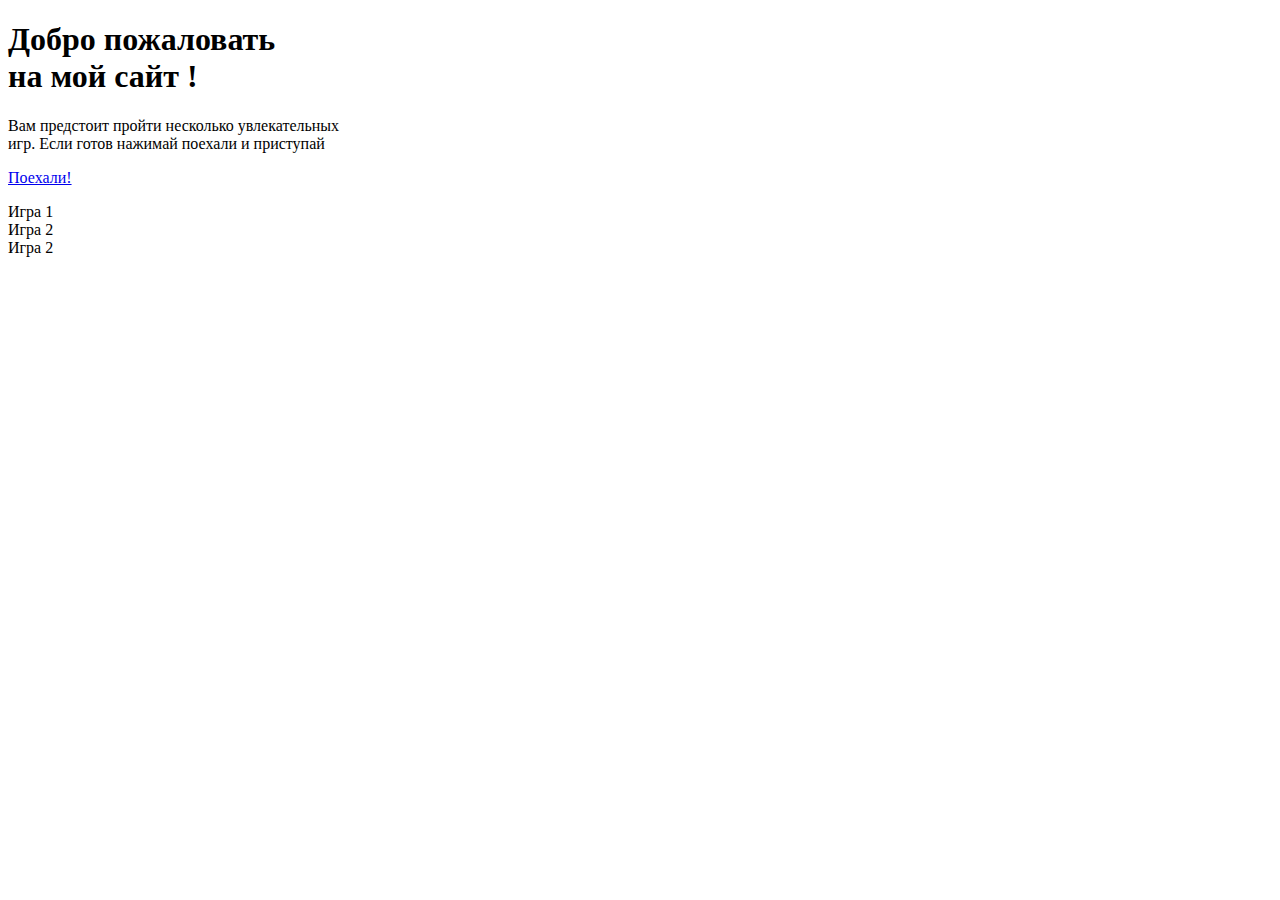
==== Homework1/index.html @ 0d941d4c "new file:   Homework1/hw-3.js 	modified:   Homework1/index.html" ====
<!DOCTYPE html>
<html lang="en">

<head>
    <meta charset="UTF-8">
    <meta http-equiv="X-UA-Compatible" content="IE=edge">
    <meta name="viewport" content="width=device-width, initial-scale=1.0">
    <title>Document</title>
    <link rel="stylesheet" href="style.css">
    <link rel="preconnect" href="https://fonts.googleapis.com">
    <link rel="preconnect" href="https://fonts.gstatic.com" crossorigin>
    <link href="https://fonts.googleapis.com/css2?family=Montserrat:wght@400;500;600&display=swap" rel="stylesheet">
</head>

<body>
    <section class="center top">
        <div class="top__heading-box">
            <h1 class="top__heading">Добро пожаловать<br>на мой сайт !</h1>
            <p class="top__description">Вам предстоит пройти несколько увлекательных<br>игр. Если готов нажимай <span
                    class="top__description_bold">поехали</span> и <span class="top__description_bold">приступай</span>
            </p>
            <a class="top__button" href="#"><p class="top__button-text">Поехали!</p></a>
        </div>
    </section>
    <section class="center games">
        <div class="games__games-box">
            <div class="games__icon games__icon_1">Игра 1</div>
            <div class="games__icon games__icon_2">Игра 2</div>
            <div class="games__icon games__icon_3">Игра 2</div>
        </div>
    </section>
    <!-- <script src="hw-1.js"></script> -->
    <!-- <script src="hw-2.js"></script>  -->
    <script src="hw-3.js"></script>
</body>

</html>
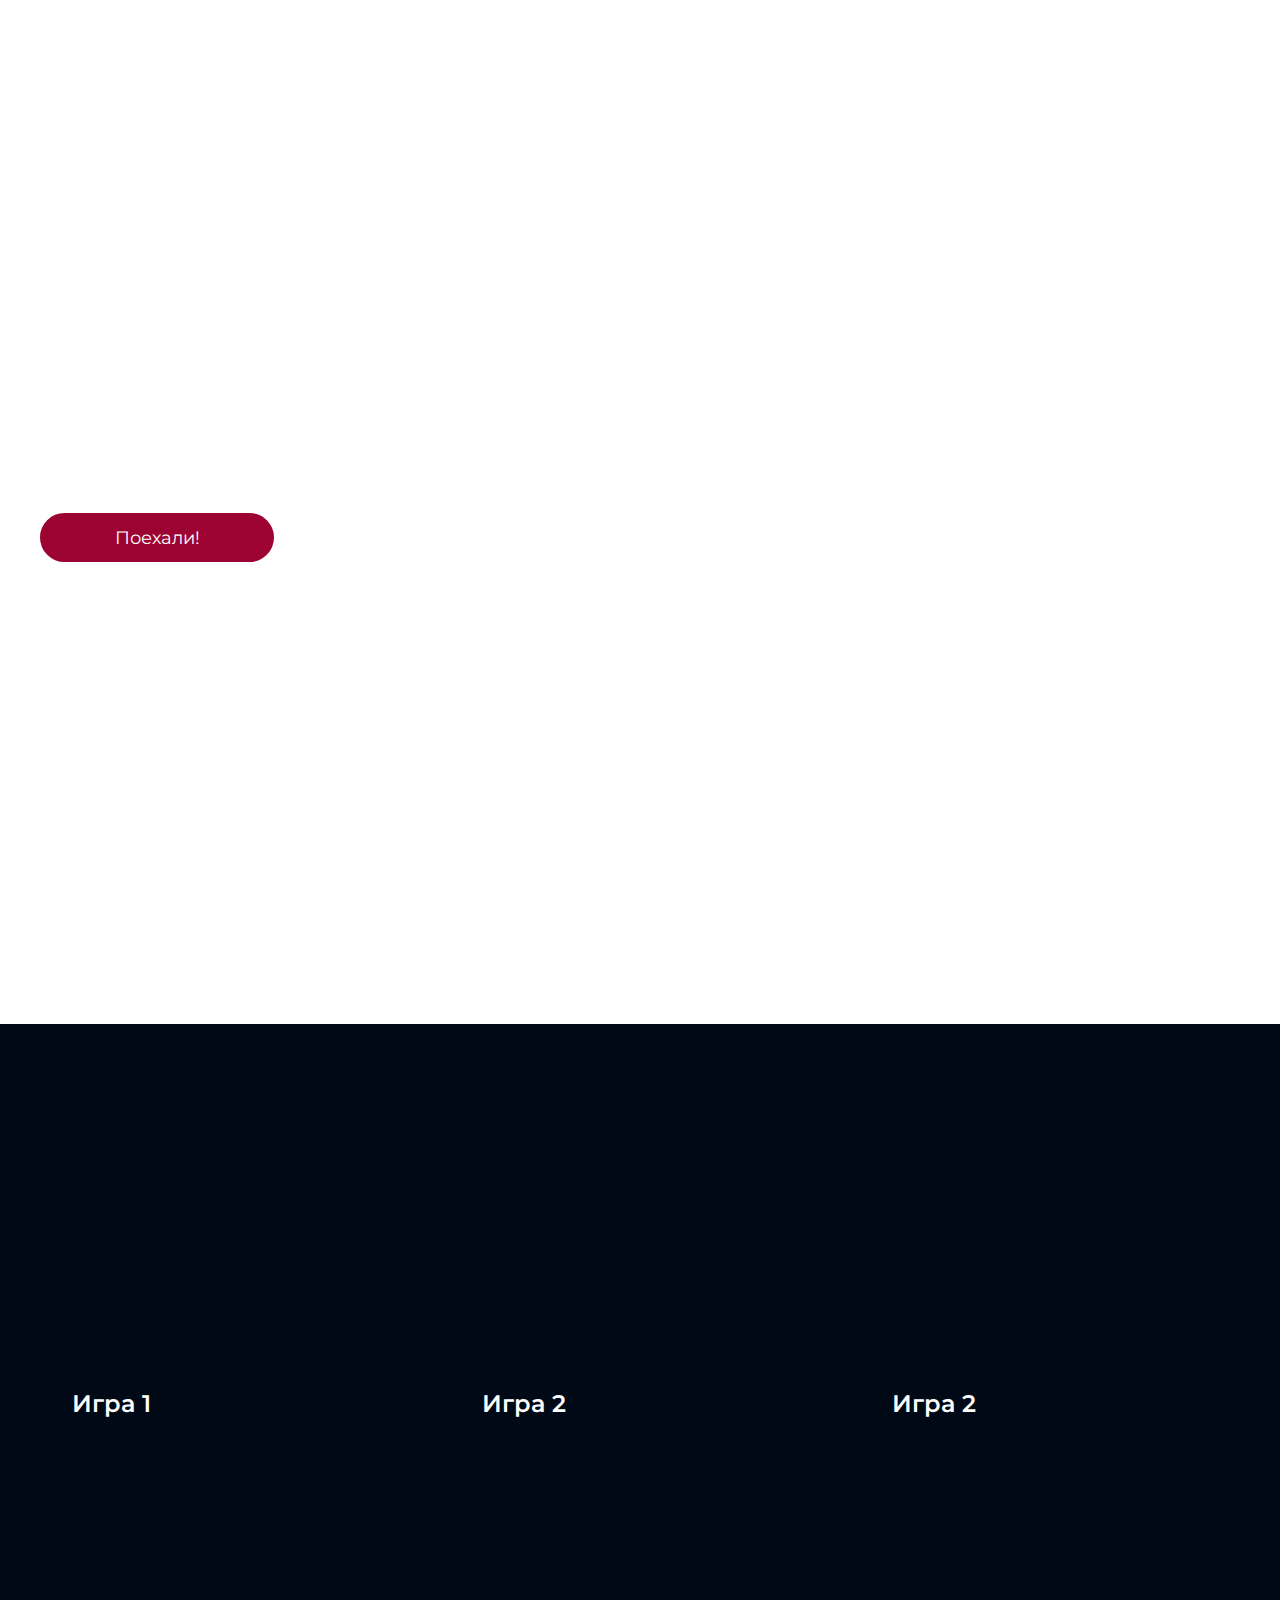
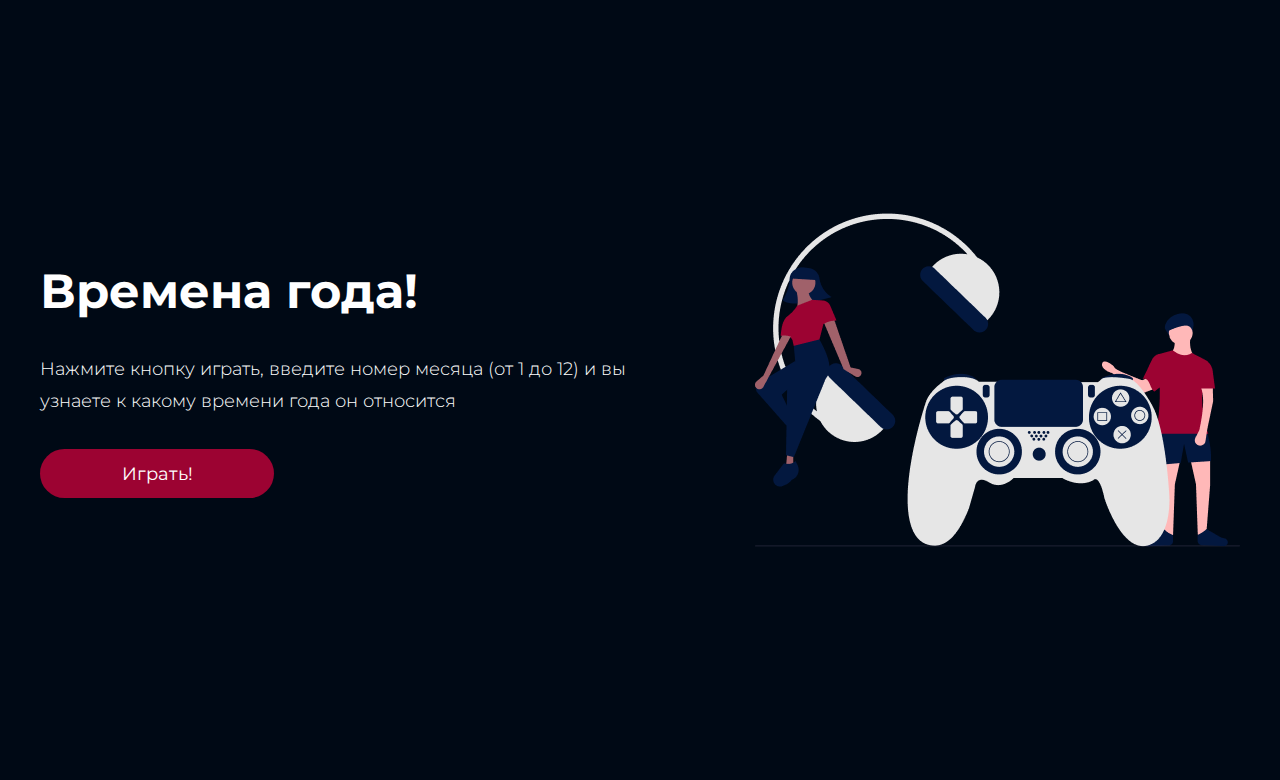
==== commit 17d4e9cd: "Merge pull request #5 from TenkoMor/hw5" ====
--- a/Homework1/index.html
+++ b/Homework1/index.html
@@ -16,10 +16,10 @@
     <section class="center top">
         <div class="top__heading-box">
             <h1 class="top__heading">Добро пожаловать<br>на мой сайт !</h1>
-            <p class="top__description">Вам предстоит пройти несколько увлекательных<br>игр. Если готов нажимай <span
-                    class="top__description_bold">поехали</span> и <span class="top__description_bold">приступай</span>
+            <p class="description top__description">Вам предстоит пройти несколько увлекательных<br>игр. Если готов нажимай <span
+                    class="description description_bold">поехали</span> и <span class="description description_bold">приступай</span>
             </p>
-            <a class="top__button" href="#"><p class="top__button-text">Поехали!</p></a>
+            <a class="button" href="#"><p class="button__text">Поехали!</p></a>
         </div>
     </section>
     <section class="center games">
@@ -29,9 +29,18 @@
             <div class="games__icon games__icon_3">Игра 2</div>
         </div>
     </section>
-    <!-- <script src="hw-1.js"></script> -->
-    <!-- <script src="hw-2.js"></script>  -->
-    <script src="hw-3.js"></script>
+    <section class="center section-game">
+        <div class="section-game__item-box">
+            <div class="heading-box">
+                <h2 class="heading">Времена года!</h2>
+                <p class="description">Нажмите кнопку играть, введите номер месяца (от 1 до 12) и вы<br>узнаете к какому времени года он относится</p>
+                <a onclick="alert(month())" class="button" href="#"><p class="button__text">Играть!</p></a>
+            </div>
+            <img class="section-game__img-full" src="img/undraw_video_game_night_8h8m.png" alt="">
+            <img class="section-game__img-mob" src="img/undraw_video_game_night_8h8mmob.png" alt="">
+        </div>
+    </section>
+    <script src="hw-4.js"></script>
 </body>
 
 </html>--- a/Homework1/style.css
+++ b/Homework1/style.css
@@ -0,0 +1,217 @@
+* {
+  margin: 0;
+  padding: 0;
+  box-sizing: border-box;
+}
+
+.center {
+  padding-left: calc(50% - 600px);
+  padding-right: calc(50% - 600px);
+}
+
+body {
+  font-family: "Montserrat";
+}
+
+.top {
+  background-repeat: no-repeat;
+  background-position: center;
+  background-size: cover;
+  background-image: url(img/Rectangle1.png);
+  height: 1024px;
+}
+.top__heading {
+  padding-top: 217px;
+  font-weight: 700;
+  font-size: 64px;
+  line-height: 78px;
+  color: #ffffff;
+}
+.top__description {
+  padding-bottom: 44px;
+  padding-top: 32px;
+}
+
+.button {
+  display: block;
+  background-color: #9C0332;
+  border-radius: 30px;
+  width: 234px;
+  height: 49px;
+  text-decoration: none;
+  font-family: "Montserrat";
+  font-weight: 400;
+  font-size: 18px;
+  line-height: 22px;
+  color: #ffffff;
+  outline: none;
+  border: none;
+}
+.button__text {
+  text-align: center;
+  padding-top: 13.5px;
+}
+.button:hover {
+  background-color: #EB443F;
+}
+
+.heading {
+  font-weight: 700;
+  font-size: 48px;
+  line-height: 59px;
+  color: #ffffff;
+}
+
+.description {
+  font-weight: 300;
+  font-size: 18px;
+  line-height: 32px;
+  color: #ffffff;
+}
+.description_bold {
+  font-weight: 700;
+}
+
+.games {
+  background: #000915;
+  min-height: 556px;
+  display: flex;
+  align-items: center;
+}
+.games__games-box {
+  display: flex;
+  gap: 32px;
+}
+.games__icon {
+  width: 378px;
+  height: 300px;
+  background-repeat: no-repeat;
+  background-position: center;
+  background-size: cover;
+  font-weight: 600;
+  font-size: 24px;
+  line-height: 32px;
+  color: #ffffff;
+  display: flex;
+  align-items: flex-end;
+  padding-left: 32px;
+  padding-bottom: 32px;
+  border-radius: 16px;
+  cursor: pointer;
+}
+.games__icon:hover {
+  outline: 3px solid #44D2FF;
+}
+.games__icon_1 {
+  background-image: url(img/Rectangle6.png);
+}
+.games__icon_2 {
+  background-image: url(img/Rectangle7.png);
+}
+.games__icon_3 {
+  background-image: url(img/Rectangle8.png);
+}
+
+.section-game {
+  background: #000915;
+  max-height: 800px;
+}
+.section-game__item-box {
+  display: flex;
+  justify-content: space-between;
+  align-items: center;
+  padding-top: 233px;
+  padding-bottom: 233px;
+}
+.section-game__img-mob {
+  display: none;
+}
+
+.heading-box {
+  display: flex;
+  gap: 32px;
+  flex-direction: column;
+}
+
+@media (max-width: 1246px) {
+  .center {
+    padding-left: 24px;
+    padding-right: 24px;
+  }
+  .games__games-box {
+    flex-wrap: wrap;
+    justify-content: center;
+    padding-top: 128px;
+    padding-bottom: 128px;
+  }
+  .section-game__item-box {
+    flex-wrap: wrap;
+  }
+}
+@media (max-width: 1148px) {
+  .section-game__img-full {
+    display: none;
+  }
+  .section-game__img-mob {
+    display: block;
+  }
+}
+@media (max-width: 984px) {
+  .top__heading-box {
+    display: flex;
+    flex-direction: column;
+    align-items: center;
+  }
+  .top__description {
+    padding-bottom: 32px;
+  }
+  .top__heading {
+    text-align: center;
+  }
+  .section-game__item-box {
+    justify-content: center;
+    gap: 64px;
+    padding-top: 51px;
+    padding-bottom: 85px;
+  }
+  .description {
+    text-align: center;
+  }
+  .heading-box {
+    align-items: center;
+  }
+}
+@media (max-width: 425px) {
+  .center {
+    padding-left: 16px;
+    padding-right: 16px;
+  }
+  .top__heading {
+    font-size: 32px;
+    line-height: 39px;
+  }
+  .description {
+    font-size: 14px;
+    line-height: 22px;
+  }
+  .heading {
+    font-size: 32px;
+    line-height: 39px;
+  }
+  .games__icon {
+    width: 343px;
+    border-radius: 16px;
+  }
+}
+@media (max-width: 374px) {
+  .games__icon {
+    max-width: 256px;
+    height: 256px;
+    border-radius: 16px;
+  }
+}
+@media (max-width: 344px) {
+  .section-game__img-mob {
+    width: 256px;
+  }
+}/*# sourceMappingURL=style.css.map */